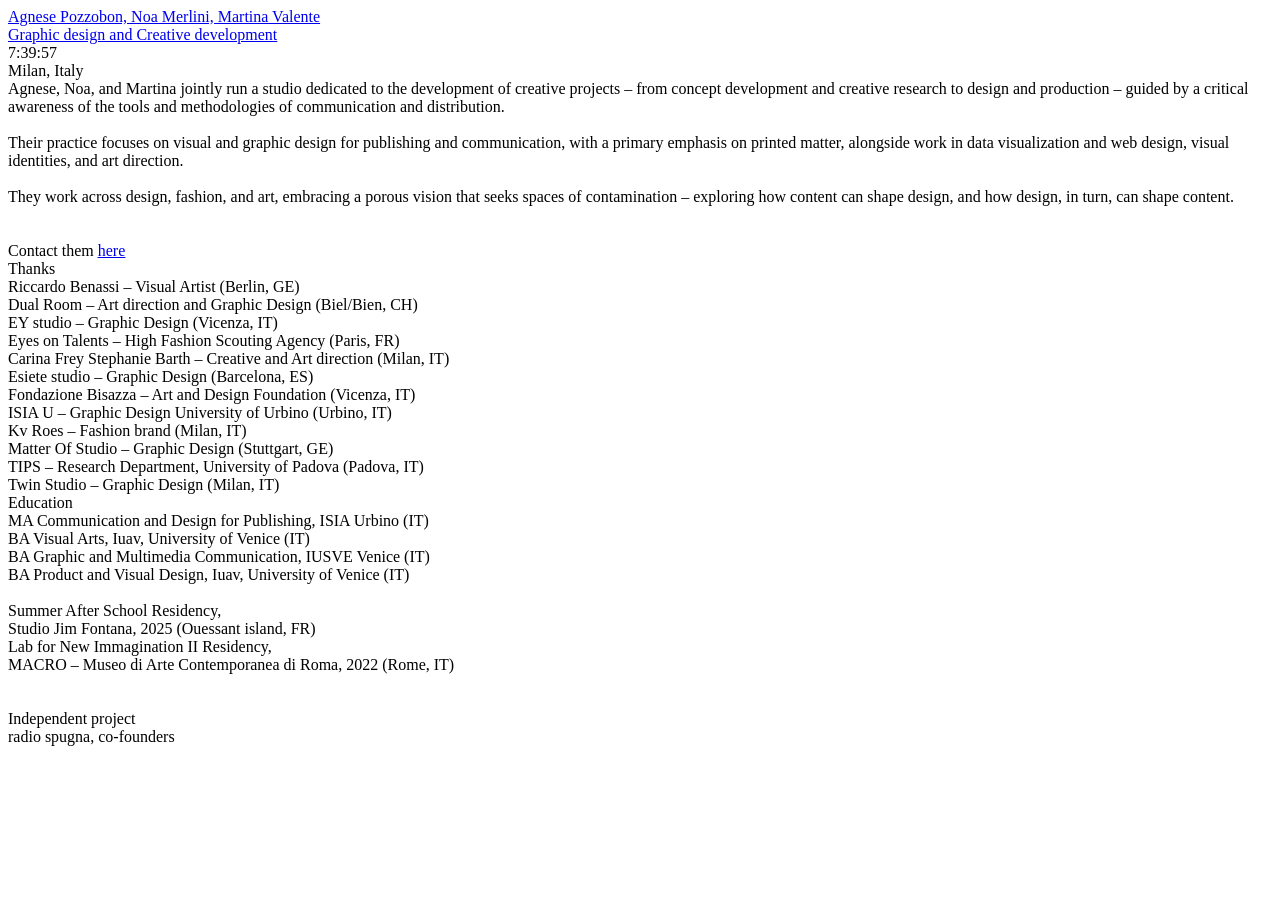
==== about.html @ fd1f5ce9 "Update about.html" ====
<!DOCTYPE html>
<html lang="it">
  <head>
    <meta charset="UTF-8">
    <meta name="viewport" content="width=device-width, initial-scale=1">
    <title>Info – Agnese Pozzobon, Noa Merlini, Martina Valente</title>

    <link rel="stylesheet" href="style.css"> 
  </head>

  <body>

    <div class="footer1">
<div class="header-left">
    <a href="..." class="header-link">
        Agnese Pozzobon, Noa Merlini, Martina Valente<br>
        <span class="mobile-underlined">Graphic design and Creative development</span>
    </a>
</div>
        <div class="header-right">
            <div id="div_horloge"></div>
            <div class="header-location">Milan, Italy</div> 

            <script>
              // Script orologio (invariato)
              window.onload = function() { horloge('div_horloge'); };
              function horloge(el) {
                if (typeof el == "string") { el = document.getElementById(el); }
                function actualiser() {
                  var date = new Date();
                  var str = date.getHours();
                  str += ':' + (date.getMinutes() < 10 ? '0' : '') + date.getMinutes();
                  str += ':' + (date.getSeconds() < 10 ? '0' : '') + date.getSeconds();
                  el.innerHTML = str;
                }
                actualiser();
                setInterval(actualiser, 1000);
              }
            </script>
        </div>
    </div>
    
    <div class="clients">
        
        <div class="colonna1">
            Agnese, Noa, and Martina jointly run a studio dedicated to the development of creative projects – from concept development and creative research to design and production – guided by a critical awareness of the tools and methodologies of communication and distribution.
            <br><br>
            Their practice focuses on visual and graphic design for publishing and communication, with a primary emphasis on printed matter, alongside work in data visualization and web design, visual identities, and art direction.
            <br><br>
            They work across design, fashion, and art, embracing a porous vision that seeks spaces of contamination – exploring how content can shape design, and how design, in turn, can shape content.
            
            <br><br><br>
            Contact them <a href="mailto:noamerlini@hotmail.it,agnesee.pozzobon@gmail.com,martinavalentemv11@gmail.com"><u>here</u></a>
        </div>
        
        <div class="colonna2">
            Thanks<br>
            Riccardo Benassi – Visual Artist (Berlin, GE)<br>
            Dual Room – Art direction and Graphic Design (Biel/Bien, CH)<br>
            EY studio – Graphic Design (Vicenza, IT)<br>
            Eyes on Talents – High Fashion Scouting Agency (Paris, FR)<br>
            Carina Frey Stephanie Barth – Creative and Art direction (Milan, IT)<br>
            Esiete studio – Graphic Design (Barcelona, ES)<br>
            Fondazione Bisazza – Art and Design Foundation (Vicenza, IT)<br>
            ISIA U – Graphic Design University of Urbino (Urbino, IT)<br>
            Kv Roes – Fashion brand (Milan, IT)<br>
            Matter Of Studio – Graphic Design (Stuttgart, GE)<br>
            TIPS – Research Department, University of Padova (Padova, IT)<br>
            Twin Studio – Graphic Design (Milan, IT)
        </div>
        
        <div class="colonna3">
            Education <br>
            MA Communication and Design for Publishing, ISIA Urbino (IT)<br>
            BA Visual Arts, Iuav, University of Venice (IT)<br>
            BA Graphic and Multimedia Communication, IUSVE Venice (IT)<br>
            BA Product and Visual Design, Iuav, University of Venice (IT)
            <br><br>
            Summer After School Residency, <br> Studio Jim Fontana, 2025 (Ouessant island, FR)<br>
            Lab for New Immagination II Residency, <br> MACRO – Museo di Arte Contemporanea di Roma, 2022 (Rome, IT)
            <br><br><br>
            Independent project<br>
            radio spugna, co-founders <br>
        </div>
        
    </div>
    
  </body>
</html>
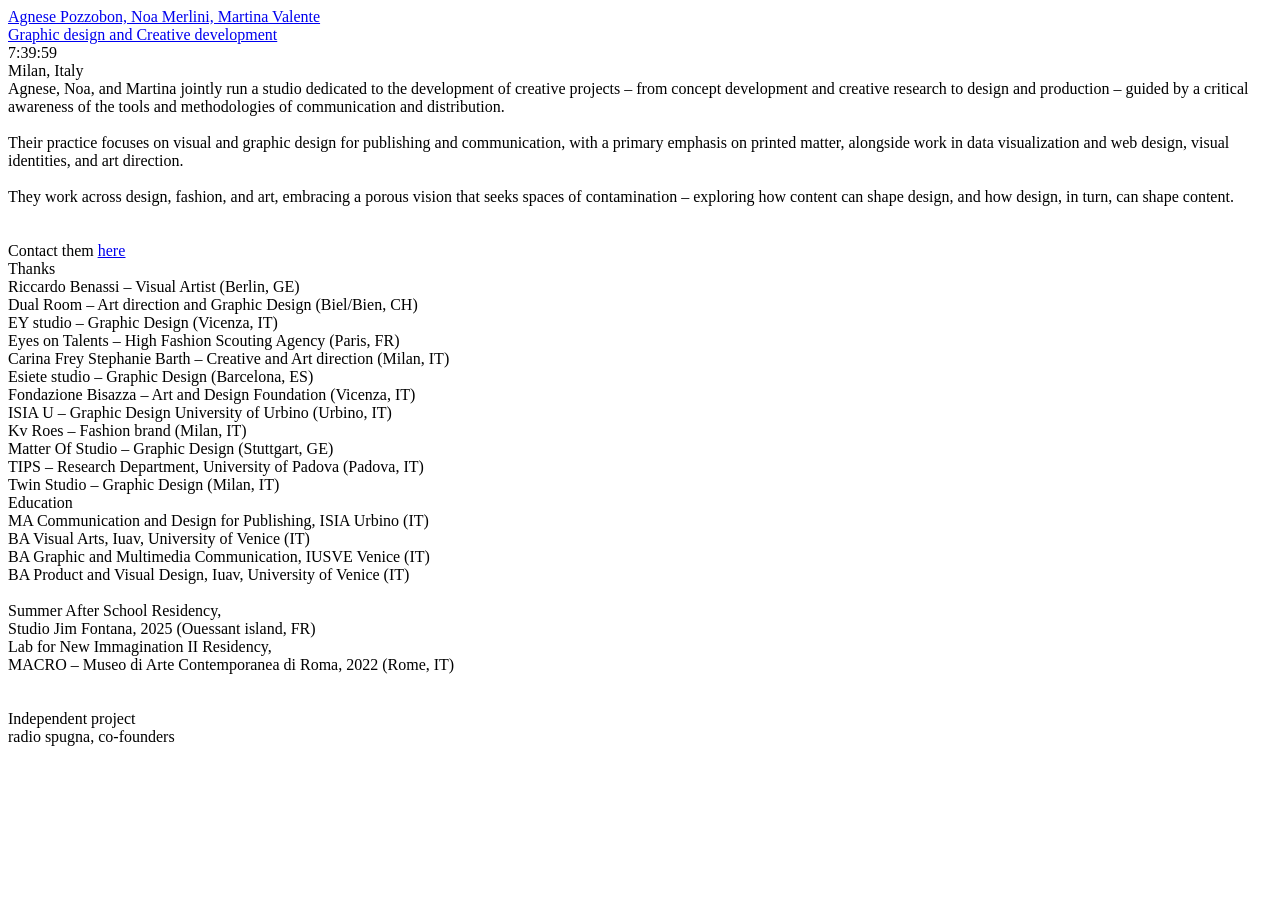
==== commit d125b2b8: "Update about.html" ====
--- a/about.html
+++ b/about.html
@@ -11,12 +11,12 @@
   <body>
 
     <div class="footer1">
-<div class="header-left">
-    <a href="..." class="header-link">
-        Agnese Pozzobon, Noa Merlini, Martina Valente<br>
-        <span class="mobile-underlined">Graphic design and Creative development</span>
-    </a>
-</div>
+        <div class="header-left">
+            <a href="index.html" class="header-link">
+                Agnese Pozzobon, Noa Merlini, Martina Valente<br>
+                Graphic design and Creative development
+            </a>
+        </div>
         <div class="header-right">
             <div id="div_horloge"></div>
             <div class="header-location">Milan, Italy</div> 
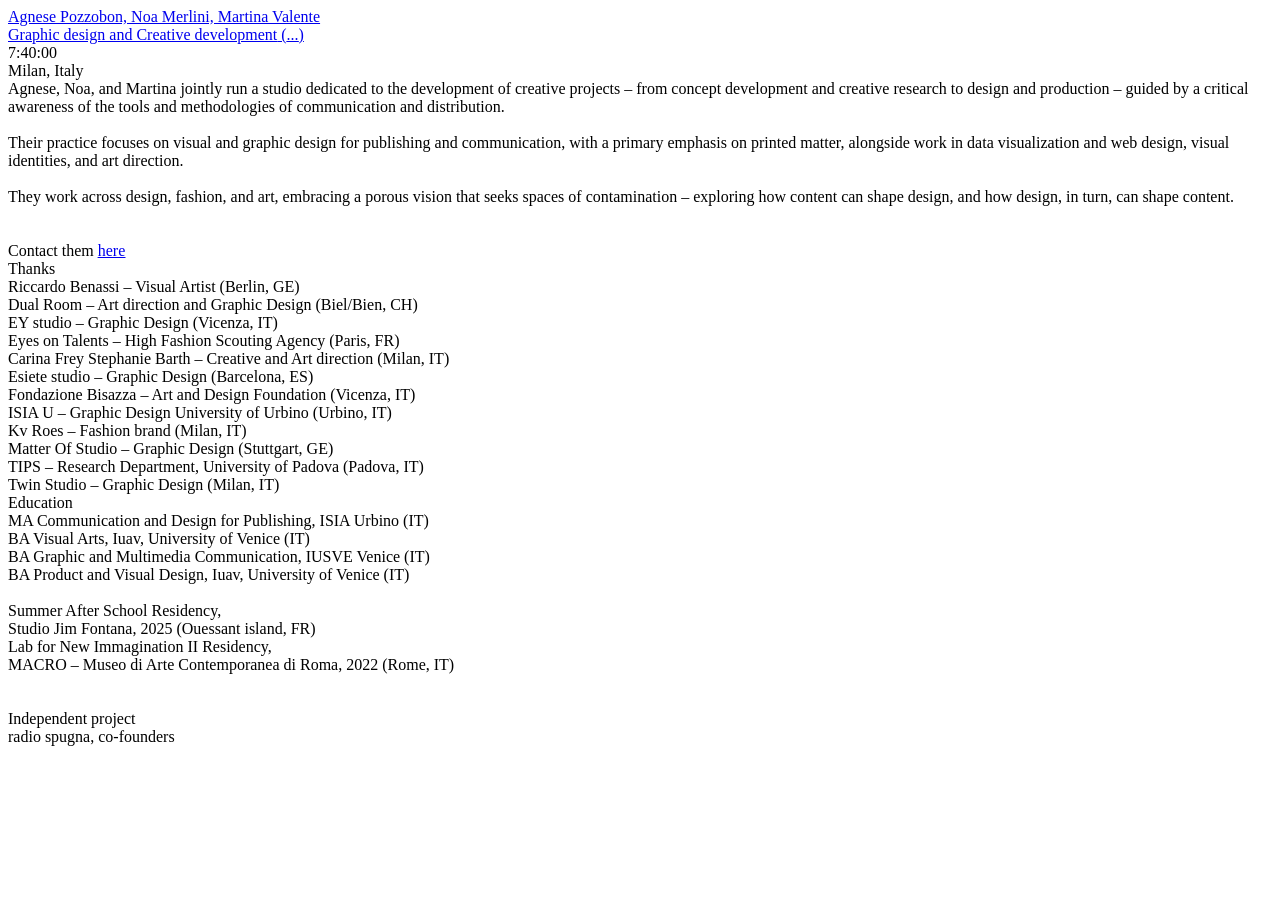
==== commit 996f33e3: "Update about.html" ====
--- a/about.html
+++ b/about.html
@@ -14,7 +14,7 @@
         <div class="header-left">
             <a href="index.html" class="header-link">
                 Agnese Pozzobon, Noa Merlini, Martina Valente<br>
-                Graphic design and Creative development
+                Graphic design and Creative development<span class="mobile-dots"> (<u>...</u>)</span>
             </a>
         </div>
         <div class="header-right">
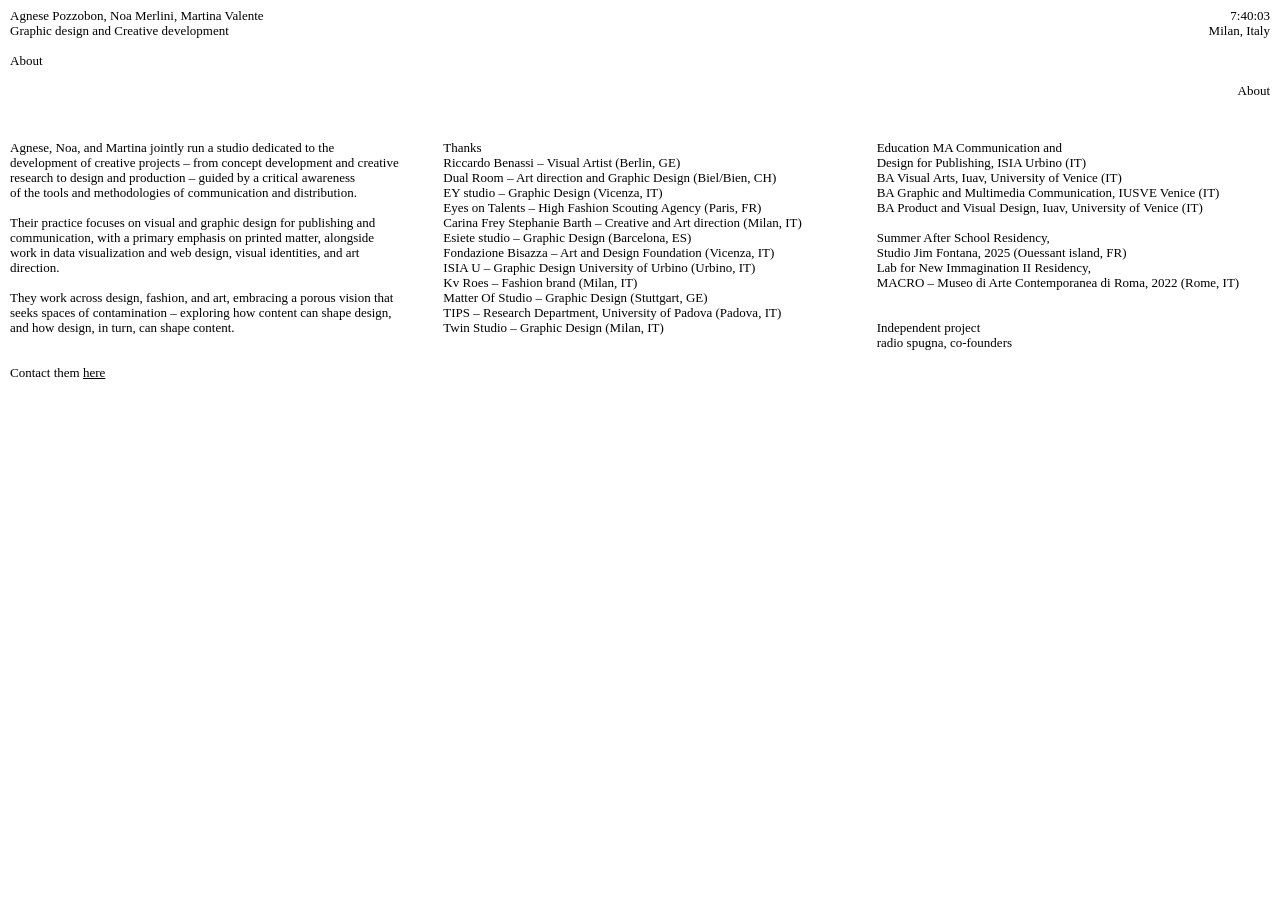
==== commit 90f2a78e: "Update about.html" ====
--- a/about.html
+++ b/about.html
@@ -14,15 +14,20 @@
         <div class="header-left">
             <a href="index.html" class="header-link">
                 Agnese Pozzobon, Noa Merlini, Martina Valente<br>
-                Graphic design and Creative development<span class="mobile-dots"> (<u>...</u>)</span>
+                 Graphic design and Creative development
+                 <span class="desktop-about"><br><br>About</span>
             </a>
         </div>
         <div class="header-right">
             <div id="div_horloge"></div>
             <div class="header-location">Milan, Italy</div> 
+            
+            <a href="index.html" class="mobile-about-link">
+                <br><br><br>About
+            </a>
 
             <script>
-              // Script orologio (invariato)
+              // Script orologio
               window.onload = function() { horloge('div_horloge'); };
               function horloge(el) {
                 if (typeof el == "string") { el = document.getElementById(el); }
--- a/style.css
+++ b/style.css
@@ -0,0 +1,279 @@
+/* ⚙️ REGOLE FONDAMENTALI ORIGINALI */
+a {
+  text-decoration: none;
+  color: black;
+}
+
+a:hover, a:visited {
+  text-decoration: none;
+  color: black;
+}
+
+body {
+  margin: 0;
+  padding: 0;
+  font-family: "Times New Roman", Times, serif; 
+  font-weight: normal; 
+  background-color: white; 
+  font-size: 13px;
+  line-height: 15px; 
+  color: black;
+  text-align: center;
+  
+  -webkit-font-smoothing: antialiased;
+  -moz-osx-font-smoothing: grayscale;
+}
+
+body.homepage {
+    overflow: hidden;
+    padding-top: 0;
+}
+
+::selection {
+    background: #FFFF00; 
+    color: black;
+}
+::-moz-selection { 
+    background: #FFFF00;
+    color: black;
+}
+
+/* ------------------------------------- */
+/* 🔝 HEADER FISSO (CLASSE .footer1) */
+/* ------------------------------------- */
+
+.footer1 {
+  position: fixed;
+  top: 0;
+  left: 0;
+  right: 0; 
+  
+  display: flex;
+  justify-content: space-between; 
+  align-items: flex-start; 
+  
+  padding: 8px 10px 10px 10px; 
+  margin: 0; 
+  
+  background-color: transparent; 
+  z-index: 1000;
+  color: white; 
+  mix-blend-mode: difference; 
+  
+  font-weight: normal;
+  font-size: inherit;
+  font-family: inherit;
+}
+
+.footer1 a {
+    color: white;
+    mix-blend-mode: difference;
+    text-decoration: none;
+}
+
+.header-link {
+    color: inherit; 
+    text-decoration: none;
+}
+
+.header-left {
+    text-align: left;
+}
+
+.header-right {
+    text-align: right;
+}
+
+.header-location {
+    margin-top: 0;
+}
+
+/* Gestione visibilità punti di sospensione Mobile */
+.mobile-dots {
+    display: none; /* Nascondi di default su Desktop */
+}
+
+/* ------------------------------------- */
+/* 🎞️ REGOLE GALLERIA SCORREVOLE */
+/* ------------------------------------- */
+
+.gallery-container {
+  overflow-x: auto; 
+  overflow-y: hidden;
+  display: block;
+}
+
+.gallery-container.fullscreen {
+  width: 100vw; 
+  height: 100vh; 
+  margin: 0;
+}
+
+.image-wrapper {
+  display: flex; 
+  height: 100%;
+  white-space: nowrap;
+}
+
+.image-slide {
+  flex-shrink: 0; 
+  height: 100%;
+  margin-right: 0; 
+  position: relative; 
+}
+
+.image-slide img,
+.image-slide video {
+  height: 100%; 
+  width: auto;
+  display: block;
+}
+
+/* Il cursore "mano" appare solo su desktop */
+@media (hover: hover) {
+    .video-toggle {
+        cursor: pointer;
+    }
+}
+
+/* ✨ MODIFICA: Regola NUCLEARE per nascondere il tasto play di iOS */
+*::-webkit-media-controls-start-playback-button {
+  display: none !important;
+  -webkit-appearance: none;
+}
+
+.video-toggle::-webkit-media-controls {
+    display: none !important;
+    opacity: 0 !important;
+    visibility: hidden !important;
+}
+
+/* Overlay trasparente (invisibile su desktop) */
+.video-overlay {
+    position: absolute;
+    top: 0;
+    left: 0;
+    width: 100%;
+    height: 100%;
+    z-index: 2; 
+    display: none; 
+}
+
+
+.caption {
+  position: absolute;
+  bottom: 30px; 
+  left: 10px; 
+  
+  color: white;
+  mix-blend-mode: difference;
+  z-index: 10; 
+  
+  text-align: left;
+  font-family: inherit;
+  font-size: inherit;
+  line-height: inherit;
+}
+
+/* ------------------------------------- */
+/* 👥 REGOLE SEZIONE INFO (Pagina about.html) */
+/* ------------------------------------- */
+
+.clients {
+  padding-top: 140px; 
+  padding-bottom: 70px; 
+  
+  padding-left: 10px;
+  padding-right: 10px;
+  
+  margin-left: 0; 
+  margin-right: 0; 
+  
+  text-align: left; 
+  display: flex; 
+  justify-content: space-between; 
+  gap: 40px; 
+  max-width: none; 
+
+  color: white; 
+  mix-blend-mode: difference;
+}
+
+.clients a {
+    color: white;
+    mix-blend-mode: difference;
+}
+
+.clients > div {
+    flex-basis: 33.33%;
+    flex-grow: 1;
+    flex-shrink: 1;
+    text-wrap: balance;
+    hyphens: auto; 
+}
+
+.clients .colonna3 br:first-child {
+    display: none;
+}
+
+/* ------------------------------------- */
+/* 📱 REGOLE MEDIA QUERY (MOBILE) */
+/* ------------------------------------- */
+
+@media screen and (max-width: 840px) {
+  
+  body.homepage {
+      padding-top: 0;
+  }
+
+  .footer1 {
+    flex-direction: column; 
+    align-items: flex-start;
+    padding: 8px 10px;
+  }
+
+  .header-right {
+    text-align: left;
+    margin-top: 10px;
+  }
+  
+  .gallery-container.fullscreen {
+      height: 100vh;
+  }
+  
+  .caption {
+      bottom: 30px; 
+      left: 10px;
+  }
+  
+  /* Video ignora tocchi, Overlay li cattura */
+  .video-toggle {
+      pointer-events: none;
+      z-index: 1; 
+  }
+  .video-overlay {
+      display: block; 
+      z-index: 2;
+  }
+
+  .clients {
+      flex-direction: column; 
+      gap: 30px; 
+      
+      padding-left: 10px;
+      padding-right: 10px;
+      max-width: none;
+      padding-top: 170px; 
+      margin-left: 0;
+      margin-right: 0;
+  }
+  
+  .clients > div {
+      flex-basis: auto;
+  }
+  
+  /* MOSTRA i puntini sottolineati solo su mobile */
+  .mobile-dots {
+      display: inline;
+  }
+}
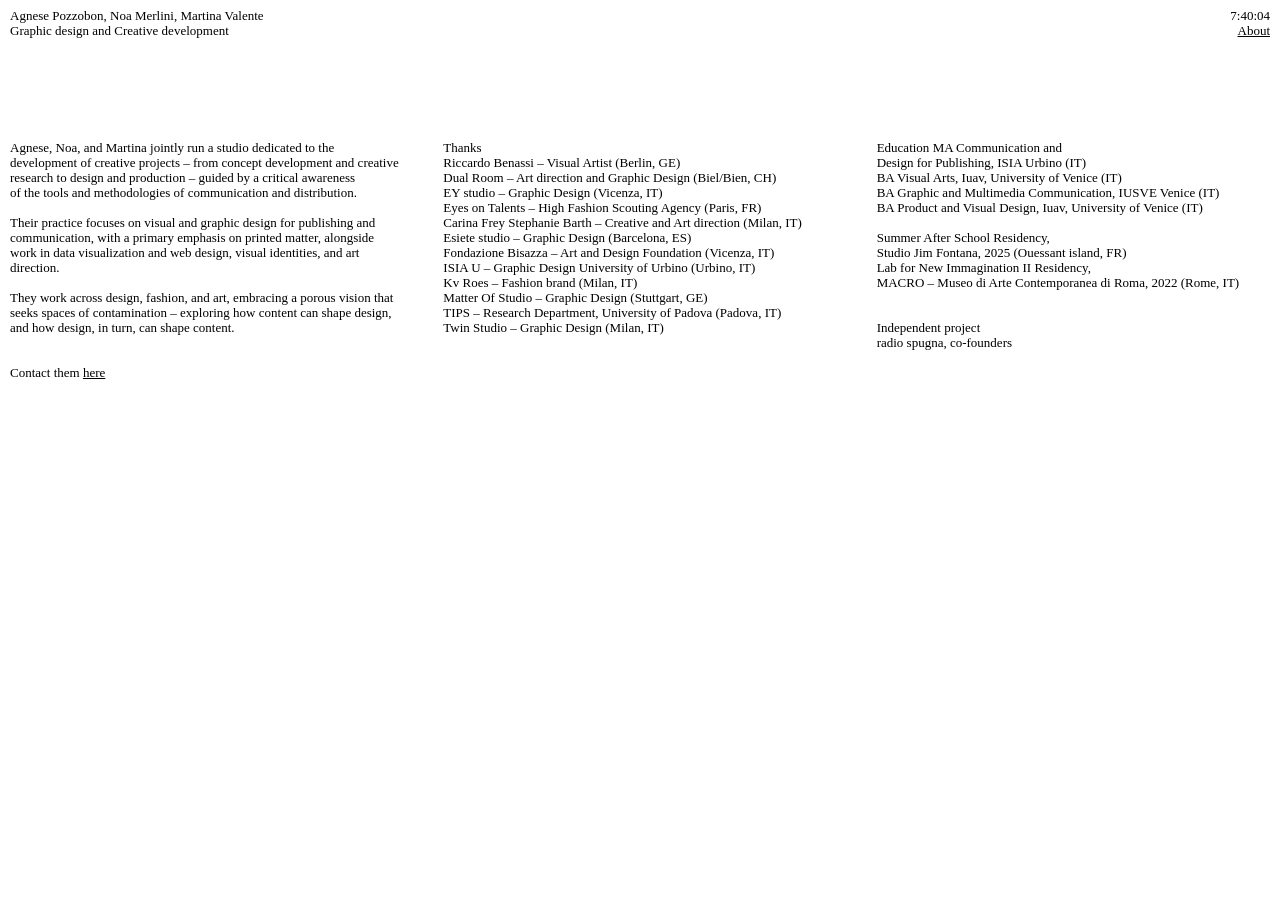
==== commit b1c6725b: "Update about.html" ====
--- a/about.html
+++ b/about.html
@@ -15,15 +15,13 @@
             <a href="index.html" class="header-link">
                 Agnese Pozzobon, Noa Merlini, Martina Valente<br>
                  Graphic design and Creative development
-                 <span class="desktop-about"><br><br>About</span>
             </a>
         </div>
         <div class="header-right">
             <div id="div_horloge"></div>
-            <div class="header-location">Milan, Italy</div> 
             
-            <a href="index.html" class="mobile-about-link">
-                <br><br><br>About
+            <a href="index.html" class="header-link">
+                <u>About</u>
             </a>
 
             <script>
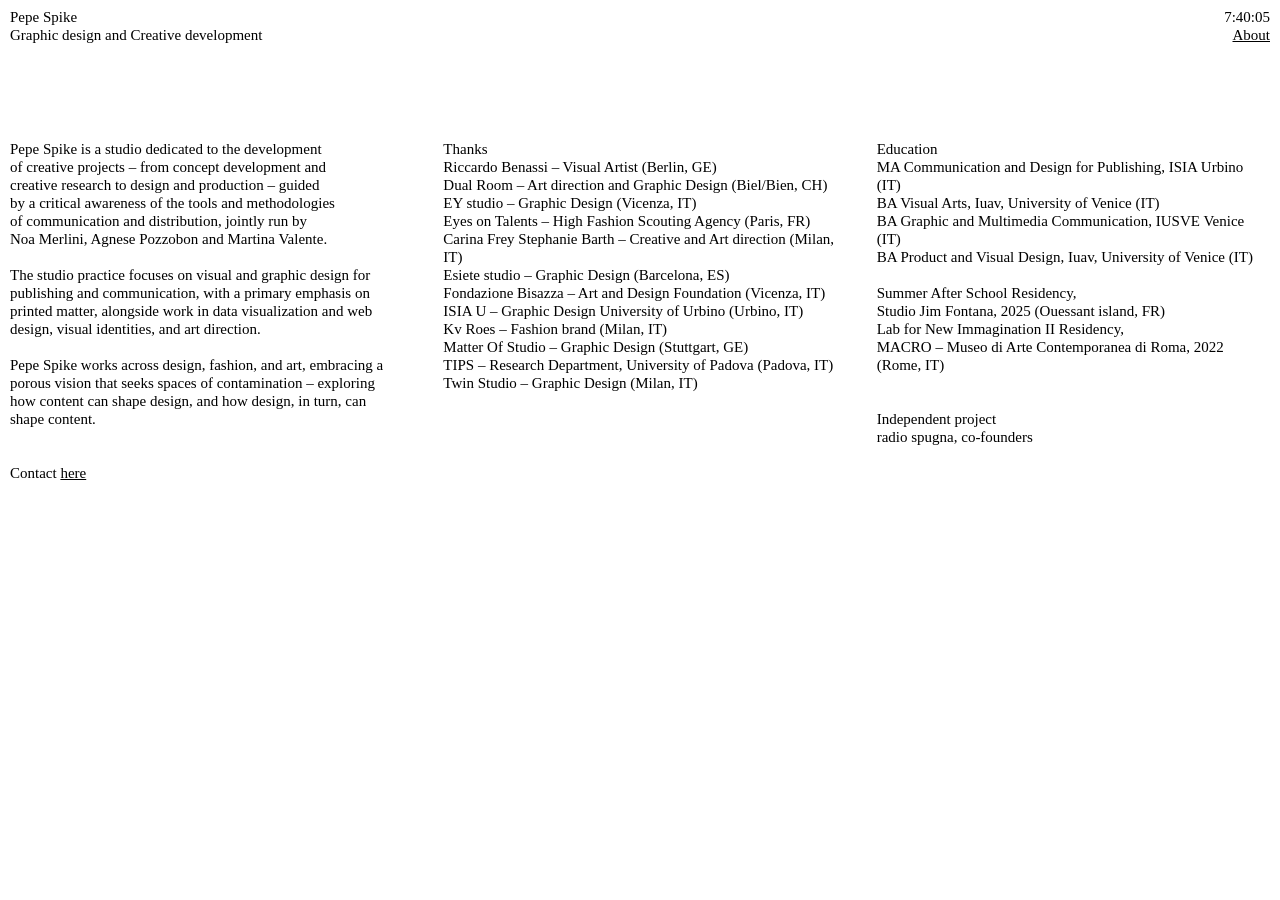
==== commit ce4141c1: "Add spacing to Education section in about.html" ====
--- a/about.html
+++ b/about.html
@@ -3,7 +3,7 @@
   <head>
     <meta charset="UTF-8">
     <meta name="viewport" content="width=device-width, initial-scale=1">
-    <title>Info – Agnese Pozzobon, Noa Merlini, Martina Valente</title>
+    <title>Info – Pepe Spike</title>
 
     <link rel="stylesheet" href="style.css"> 
   </head>
@@ -13,7 +13,7 @@
     <div class="footer1">
         <div class="header-left">
             <a href="index.html" class="header-link">
-                Agnese Pozzobon, Noa Merlini, Martina Valente<br>
+                Pepe Spike<br>
                  Graphic design and Creative development
             </a>
         </div>
@@ -46,14 +46,14 @@
     <div class="clients">
         
         <div class="colonna1">
-            Agnese, Noa, and Martina jointly run a studio dedicated to the development of creative projects – from concept development and creative research to design and production – guided by a critical awareness of the tools and methodologies of communication and distribution.
+            Pepe Spike is a studio dedicated to the development of creative projects – from concept development and creative research to design and production – guided by a critical awareness of the tools and methodologies of communication and distribution, jointly run by Noa Merlini, Agnese Pozzobon and Martina Valente.
             <br><br>
-            Their practice focuses on visual and graphic design for publishing and communication, with a primary emphasis on printed matter, alongside work in data visualization and web design, visual identities, and art direction.
+            The studio practice focuses on visual and graphic design for publishing and communication, with a primary emphasis on printed matter, alongside work in data visualization and web design, visual identities, and art direction.
             <br><br>
-            They work across design, fashion, and art, embracing a porous vision that seeks spaces of contamination – exploring how content can shape design, and how design, in turn, can shape content.
+            Pepe Spike works across design, fashion, and art, embracing a porous vision that seeks spaces of contamination – exploring how content can shape design, and how design, in turn, can shape content.
             
             <br><br><br>
-            Contact them <a href="mailto:noamerlini@hotmail.it,agnesee.pozzobon@gmail.com,martinavalentemv11@gmail.com"><u>here</u></a>
+            Contact <a href="mailto:noamerlini@hotmail.it,agnesee.pozzobon@gmail.com,martinavalentemv11@gmail.com"><u>here</u></a>
         </div>
         
         <div class="colonna2">
@@ -73,7 +73,7 @@
         </div>
         
         <div class="colonna3">
-            Education <br>
+            Education<br><br>
             MA Communication and Design for Publishing, ISIA Urbino (IT)<br>
             BA Visual Arts, Iuav, University of Venice (IT)<br>
             BA Graphic and Multimedia Communication, IUSVE Venice (IT)<br>
--- a/style.css
+++ b/style.css
@@ -15,11 +15,11 @@
   font-family: "Times New Roman", Times, serif; 
   font-weight: normal; 
   background-color: white; 
-  font-size: 13px;
-  line-height: 15px; 
+  font-size: 15px;
+  line-height: 18px; 
   color: black;
   text-align: center;
-  
+   
   -webkit-font-smoothing: antialiased;
   -moz-osx-font-smoothing: grayscale;
 }
@@ -47,19 +47,19 @@
   top: 0;
   left: 0;
   right: 0; 
-  
+   
   display: flex;
   justify-content: space-between; 
   align-items: flex-start; 
-  
+   
   padding: 8px 10px 10px 10px; 
   margin: 0; 
-  
+   
   background-color: transparent; 
   z-index: 1000;
   color: white; 
   mix-blend-mode: difference; 
-  
+   
   font-weight: normal;
   font-size: inherit;
   font-family: inherit;
@@ -71,26 +71,24 @@
     text-decoration: none;
 }
 
+/* Style specifico per il link header (incluso About sottolineato) */
 .header-link {
     color: inherit; 
     text-decoration: none;
 }
 
+/* Assicura che il tag u erediti correttamente il colore per mix-blend-mode */
+.header-link u {
+    text-decoration: underline;
+    text-decoration-thickness: 1px; /* Opzionale: spessore linea fine */
+}
+
 .header-left {
     text-align: left;
 }
 
 .header-right {
     text-align: right;
-}
-
-.header-location {
-    margin-top: 0;
-}
-
-/* Gestione visibilità punti di sospensione Mobile */
-.mobile-dots {
-    display: none; /* Nascondi di default su Desktop */
 }
 
 /* ------------------------------------- */
@@ -164,11 +162,11 @@
   position: absolute;
   bottom: 30px; 
   left: 10px; 
-  
+   
   color: white;
   mix-blend-mode: difference;
   z-index: 10; 
-  
+   
   text-align: left;
   font-family: inherit;
   font-size: inherit;
@@ -182,13 +180,13 @@
 .clients {
   padding-top: 140px; 
   padding-bottom: 70px; 
-  
+   
   padding-left: 10px;
   padding-right: 10px;
-  
+   
   margin-left: 0; 
   margin-right: 0; 
-  
+   
   text-align: left; 
   display: flex; 
   justify-content: space-between; 
@@ -221,7 +219,7 @@
 /* ------------------------------------- */
 
 @media screen and (max-width: 840px) {
-  
+   
   body.homepage {
       padding-top: 0;
   }
@@ -234,18 +232,18 @@
 
   .header-right {
     text-align: left;
-    margin-top: 10px;
-  }
-  
+    margin-top: 10px; /* Spazio tra blocco nomi e blocco orologio/about */
+  }
+   
   .gallery-container.fullscreen {
       height: 100vh;
   }
-  
+   
   .caption {
       bottom: 30px; 
       left: 10px;
   }
-  
+   
   /* Video ignora tocchi, Overlay li cattura */
   .video-toggle {
       pointer-events: none;
@@ -259,7 +257,7 @@
   .clients {
       flex-direction: column; 
       gap: 30px; 
-      
+       
       padding-left: 10px;
       padding-right: 10px;
       max-width: none;
@@ -267,13 +265,8 @@
       margin-left: 0;
       margin-right: 0;
   }
-  
+   
   .clients > div {
       flex-basis: auto;
   }
-  
-  /* MOSTRA i puntini sottolineati solo su mobile */
-  .mobile-dots {
-      display: inline;
-  }
-}
+}
